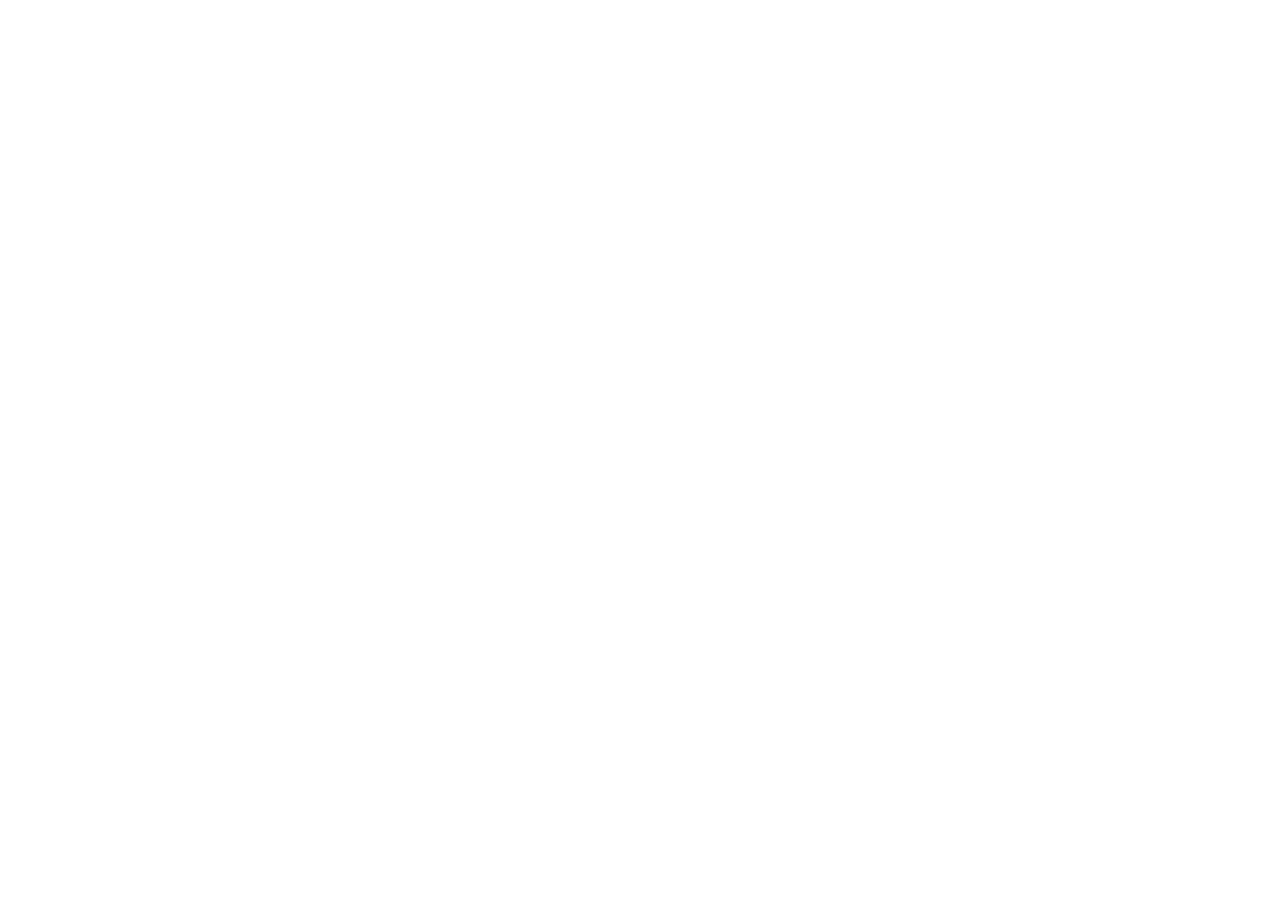
==== index.html @ e1d95334 "index" ====
<!DOCTYPE html>
<html lang="pt-br">
<head>
    <meta charset="UTF-8">
    <meta name="viewport" content="width=device-width, initial-scale=1.0">
    <link rel="shortcut icon" href="favicon.ico" type="image/x-icon"> 
    <link rel="stylesheet" href="./style/style.css">
    <title>Projeto Redes Sociais</title>
   
</head>
<body>
    
</body>
</html>
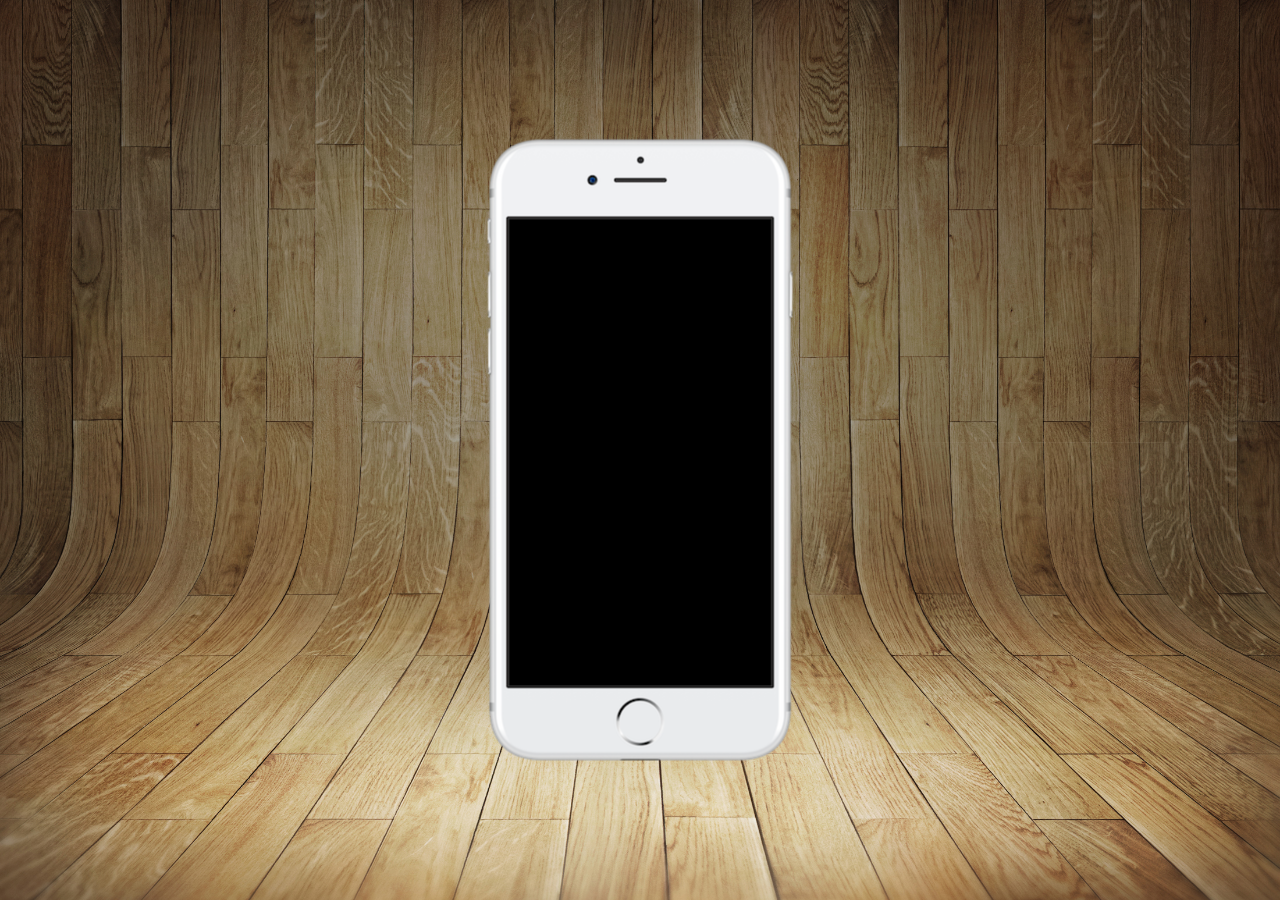
==== commit a25d637e: "att" ====
--- a/index.html
+++ b/index.html
@@ -9,6 +9,14 @@
    
 </head>
 <body>
+    <main>
+        <section id="telefone">
+
+        </section>
+        <section id="redes sociais">
+
+        </section>
+    </main>
     
 </body>
 </html>--- a/style/style.css
+++ b/style/style.css
@@ -0,0 +1,36 @@
+@charset "UTF-8";
+
+* {
+    margin: 0px;
+    padding: 0px;
+    font-family: Arial, Helvetica, sans-serif;
+}
+
+html body {
+    height: 100vh;
+    width: 100vh;
+    background-color: black;
+}
+body {
+    background:  url(../imagens/fundo-madeira.jpg) no-repeat top center;
+    background-size: cover;
+    background-attachment: fixed;
+}
+main {
+    position: relative;
+    height: 100vh;
+    width: 100vw;
+
+}
+section#telefone {
+    position: absolute;
+    top: 50%;
+    left: 50%;
+    transform: translate(-50%, -50%);
+    
+    height: 627px;
+    width: 311px;
+    
+    background: url('../imagens/frame-iphone.png') no-repeat ;
+    
+}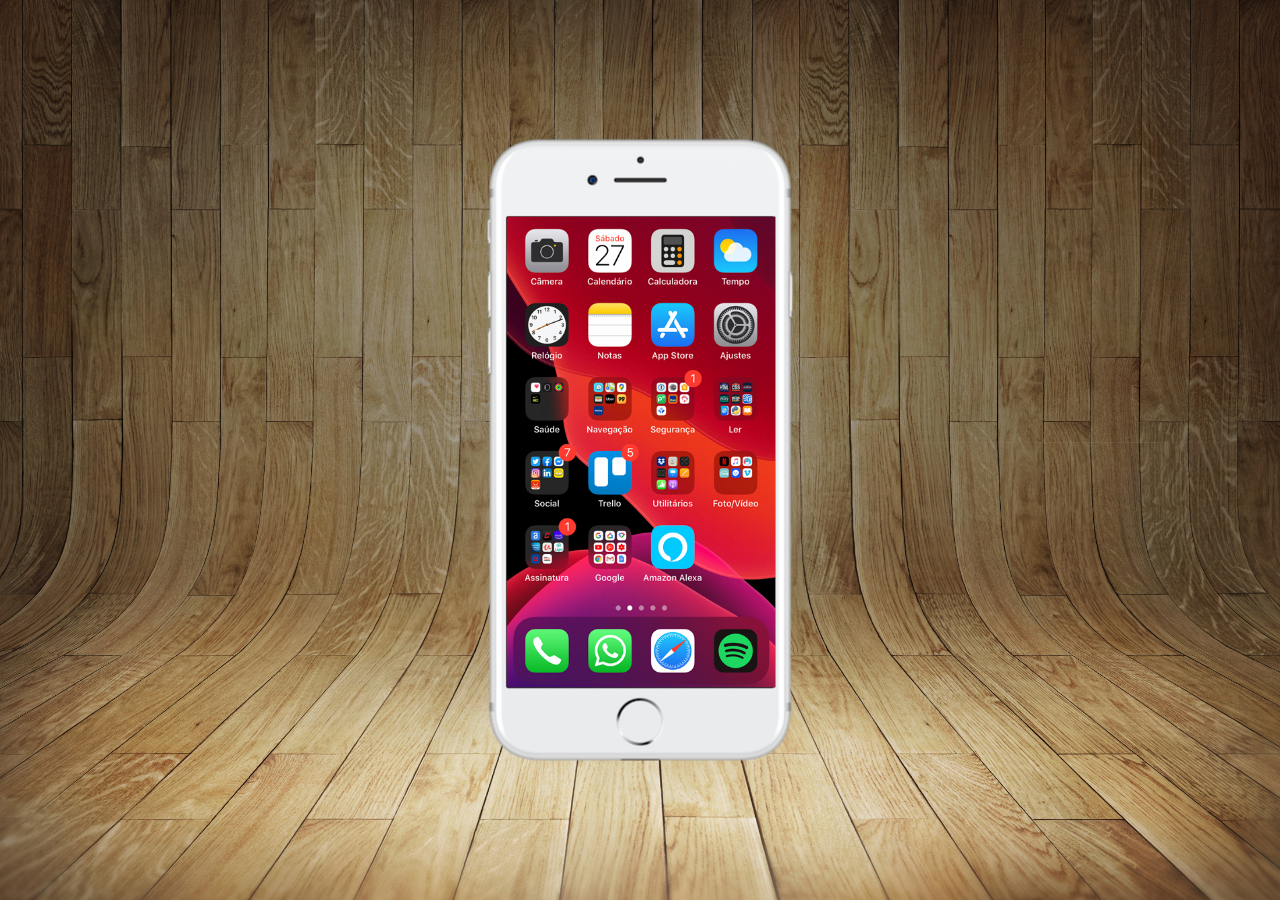
==== commit 56704206: "att" ====
--- a/index.html
+++ b/index.html
@@ -11,7 +11,9 @@
 <body>
     <main>
         <section id="telefone">
-
+        <iframe src="home.html" name="tela" id="tela" frameborder="0">
+            Navegador não é compativel com isso.
+        </iframe>
         </section>
         <section id="redes sociais">
 
--- a/style/style.css
+++ b/style/style.css
@@ -8,7 +8,7 @@
 
 html body {
     height: 100vh;
-    width: 100vh;
+    width: 100vw;
     background-color: black;
 }
 body {
@@ -33,4 +33,12 @@
     
     background: url('../imagens/frame-iphone.png') no-repeat ;
     
+}
+
+iframe#tela {
+    position: relative;
+    top: 80px;
+    left: 22px;
+    width: 269px;
+    height: 471px;
 }